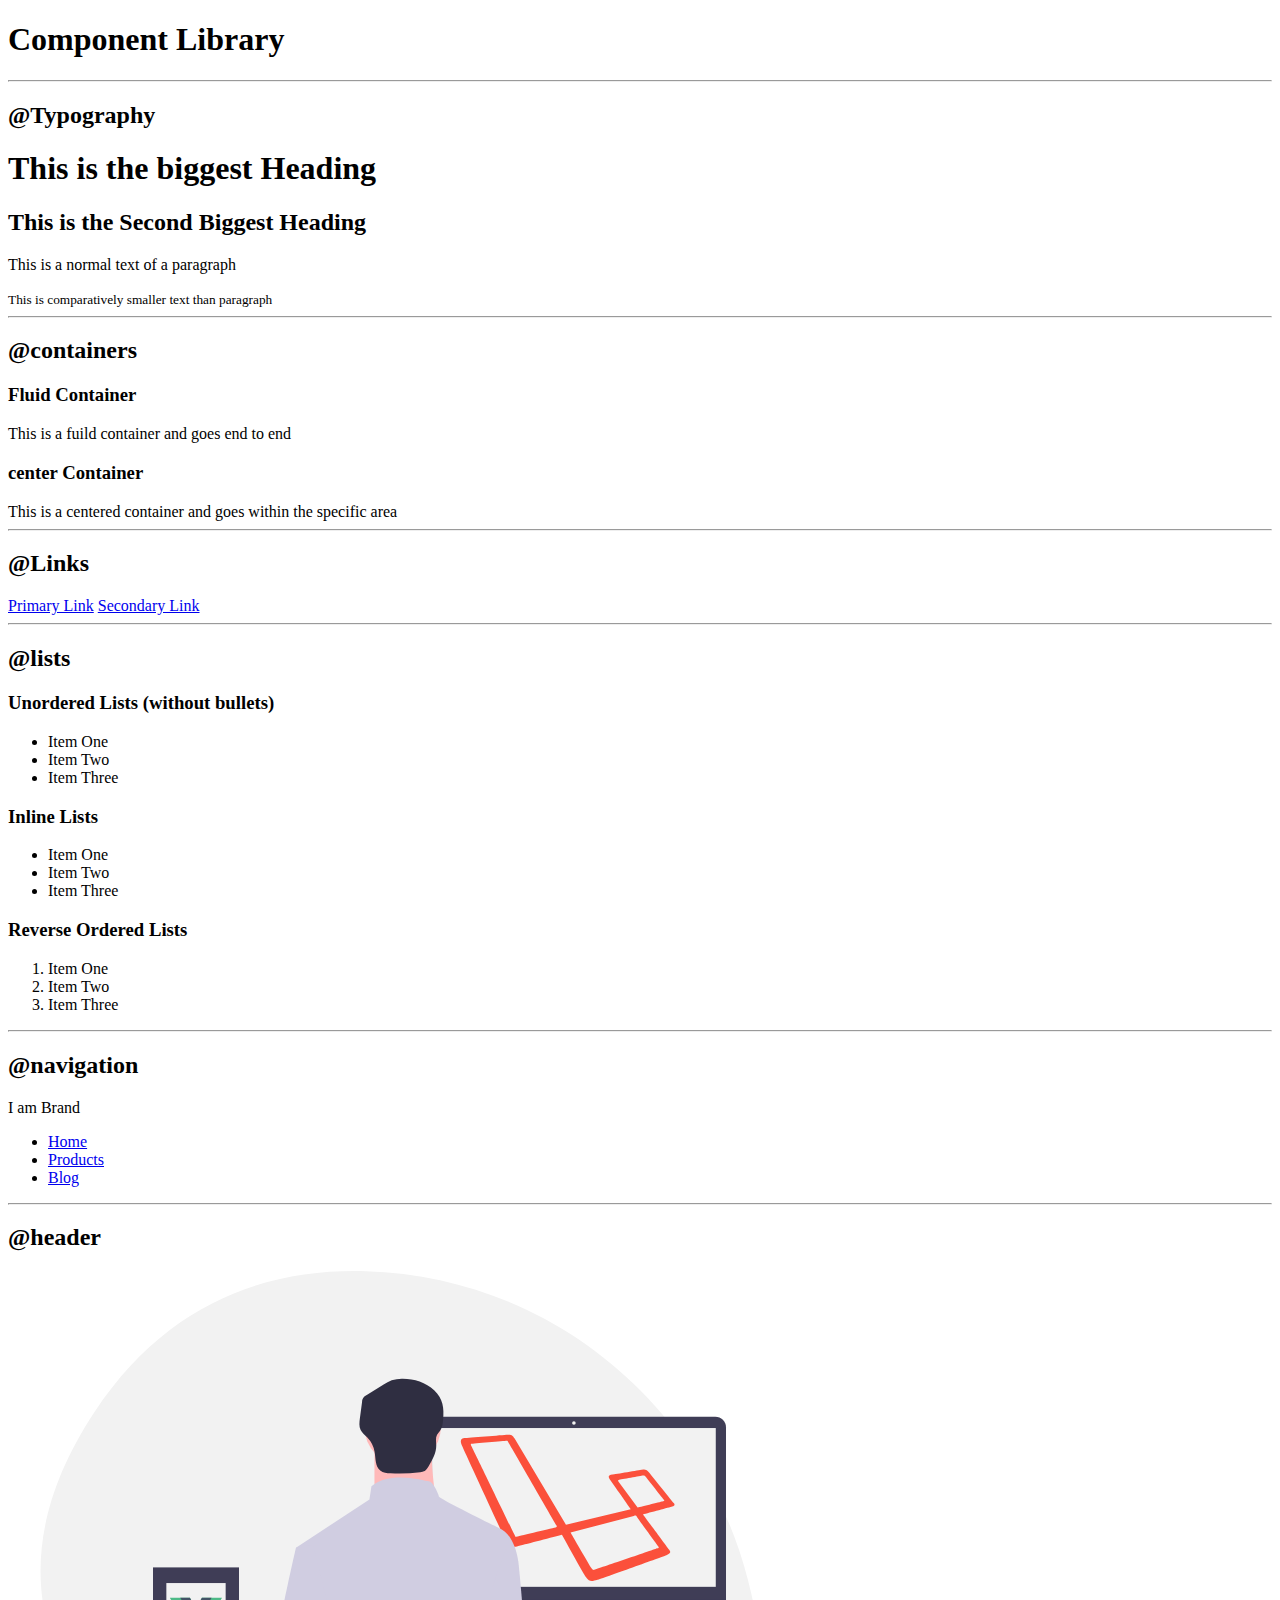
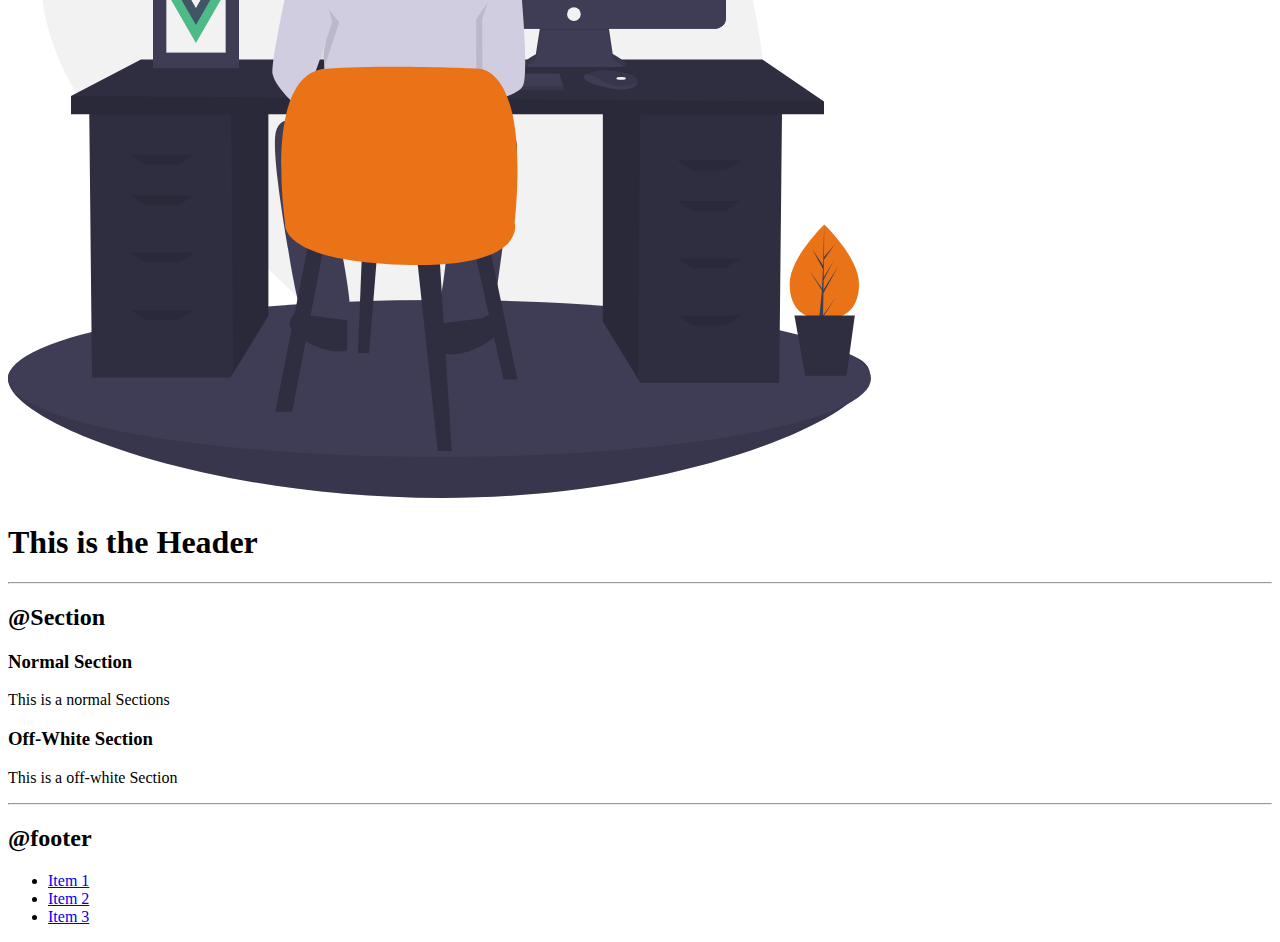
==== index.html @ 39954b43 "initial commit" ====
<!DOCTYPE html>
<html lang="en">

<head>
    <meta charset="UTF-8">
    <meta http-equiv="X-UA-Compatible" content="IE=edge">
    <meta name="viewport" content="width=device-width, initial-scale=1.0">
    <title>Website Component Library</title>
</head>

<body>

    <h1>Component Library</h1>

    <hr>

    <h2>@Typography</h2>
    <h1>This is the biggest Heading</h1>
    <h2>This is the Second Biggest Heading</h2>
    <p>This is a normal text of a paragraph </p>
    <small>This is comparatively smaller text than paragraph</small>

    <hr>

    <h2>@containers</h2>

    <h3>Fluid Container</h3>
    <div>This is a fuild container and goes end to end</div>

    <h3> center Container </h3>
    <div>This is a centered container and goes within the specific area </div>

    <hr>

    <h2>@Links</h2>

    <a href="/">Primary Link</a>

    <a href="/">Secondary Link</a>

    <hr>

    <h2>@lists </h2>

    <h3> Unordered Lists (without bullets) </h3>

    <ul>
        <li>Item One</li>
        <li>Item Two</li>
        <li>Item Three</li>
    </ul>

    <h3> Inline Lists </h3>

    <ul>
        <li>Item One</li>
        <li>Item Two</li>
        <li>Item Three</li>
    </ul>
    <h3>Reverse Ordered Lists</h3>
    <ol>
        <li>Item One</li>
        <li>Item Two</li>
        <li>Item Three</li>
    </ol>

    <hr>

    <h2>@navigation</h2>
    <nav>
        <div>I am Brand</div>
        <ul>
            <li>
                <a href="/">Home</a>
            </li>
            <li>
                <a href="/">Products</a>
            </li>
            <li>
                <a href="/">Blog</a>
            </li>
        </ul>
    </nav>

<hr>

<h2> @header</h2>
<img src = "images/main.svg" />
<header>
    <h1> This is the Header</h1>
</header>

<hr>

<h2>@Section</h2>
<h3>Normal Section</h3>
<p>This is a normal Sections</p>

<h3>Off-White Section</h3>
<p>This is a off-white Section </p>


<hr>

<h2>@footer</h2>
<footer>
    <ul>
        <li>
            <a href = "/">Item 1</a>
        </li>
        <li>
            <a href = "/">Item 2</a>
        </li>
        <li>
            <a href = "/">Item 3</a>
        </li>
    </ul>
</footer>

</body>

</html>
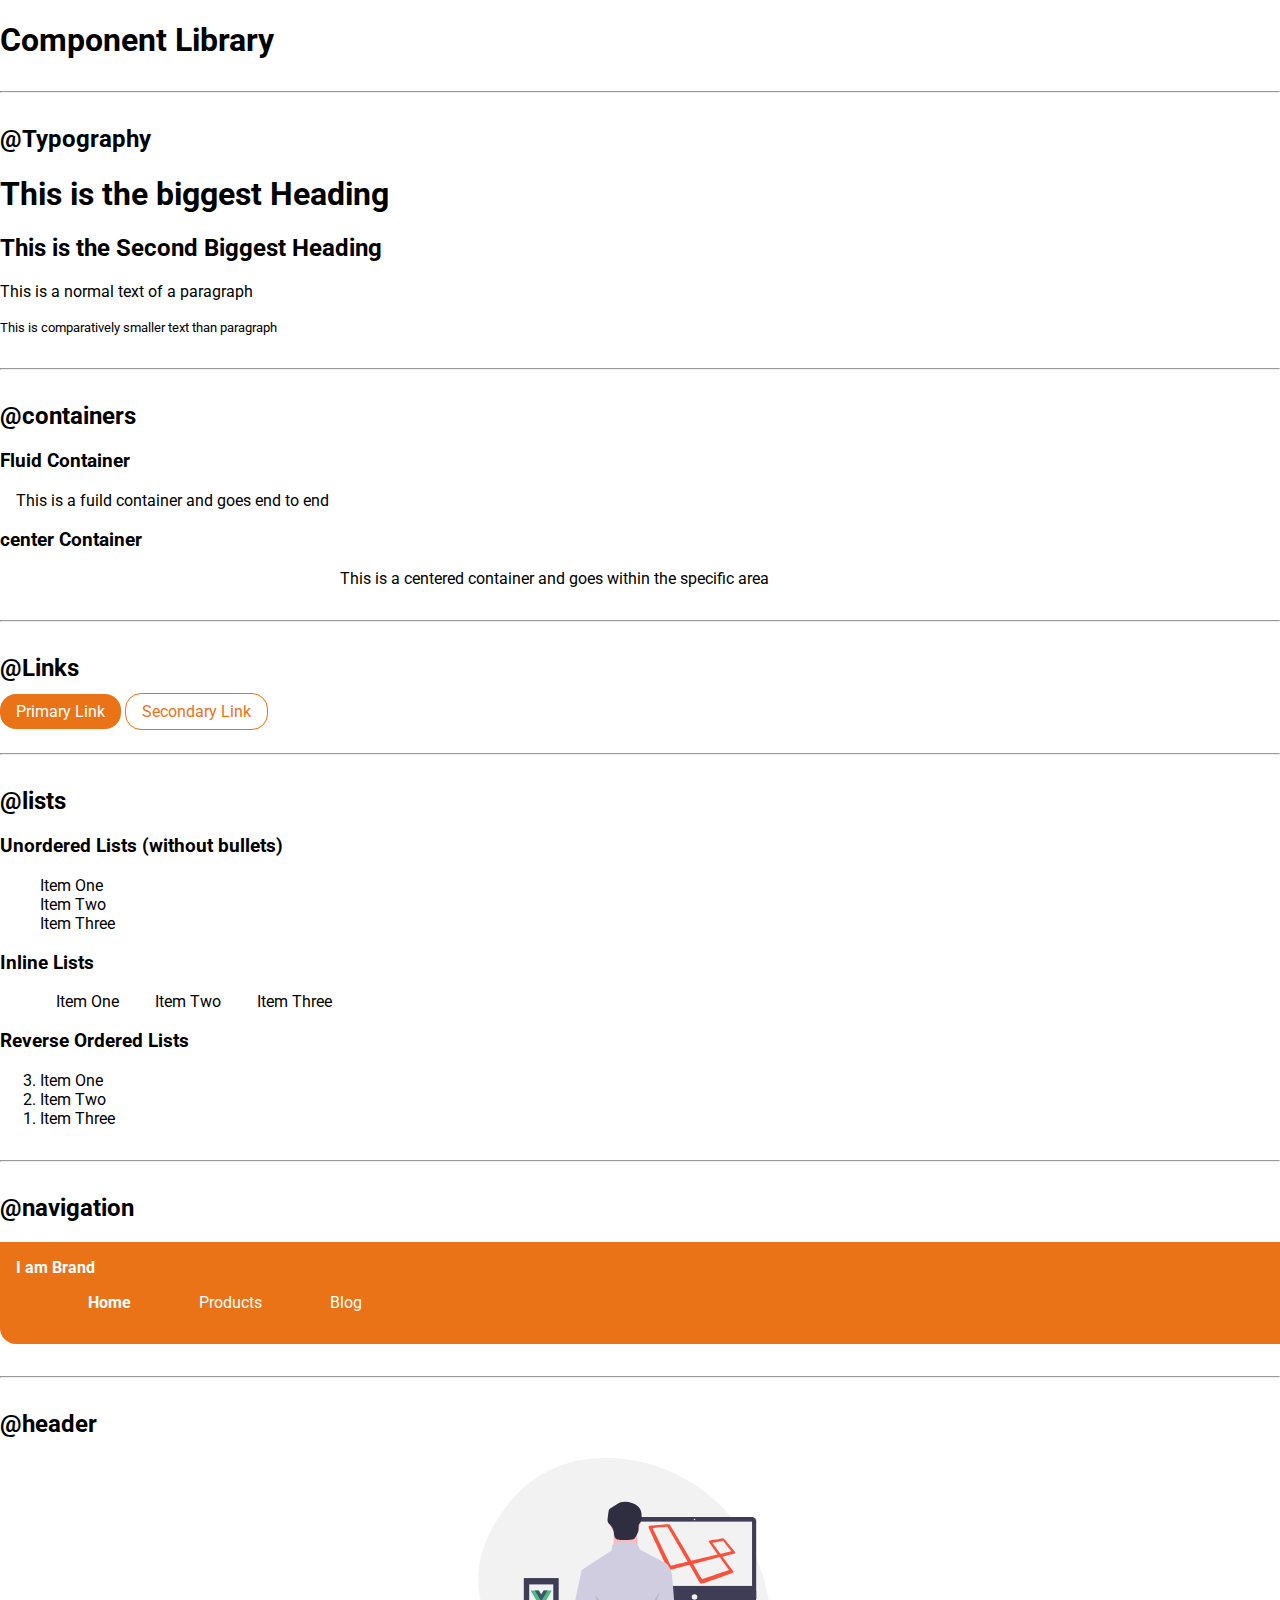
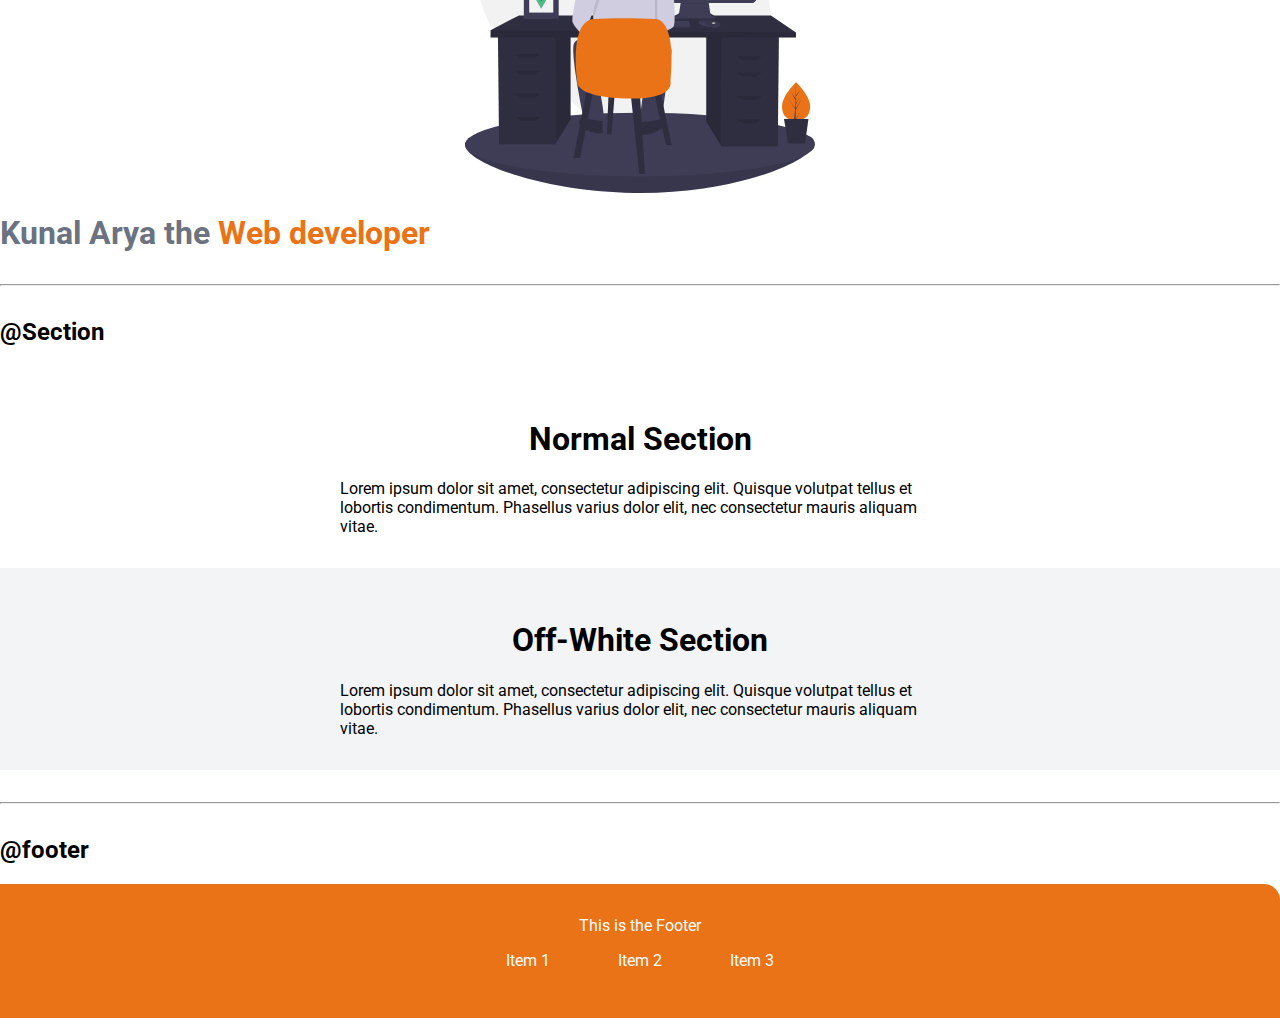
==== commit c78c4de9: "Creating Style.css" ====
--- a/index.html
+++ b/index.html
@@ -6,6 +6,7 @@
     <meta http-equiv="X-UA-Compatible" content="IE=edge">
     <meta name="viewport" content="width=device-width, initial-scale=1.0">
     <title>Website Component Library</title>
+    <link href = "style.css" rel = "stylesheet" / >
 </head>
 
 <body>
@@ -22,21 +23,21 @@
 
     <hr>
 
-    <h2>@containers</h2>
+    <h2 >@containers</h2>
 
     <h3>Fluid Container</h3>
-    <div>This is a fuild container and goes end to end</div>
+    <div class= "container ">This is a fuild container and goes end to end</div>
 
     <h3> center Container </h3>
-    <div>This is a centered container and goes within the specific area </div>
+    <div class = "container container-center">This is a centered container and goes within the specific area </div>
 
     <hr>
 
     <h2>@Links</h2>
 
-    <a href="/">Primary Link</a>
+    <a class = "link link-primary" href="/">Primary Link</a>
 
-    <a href="/">Secondary Link</a>
+    <a class = "link link-secondary" href="/">Secondary Link</a>
 
     <hr>
 
@@ -44,7 +45,7 @@
 
     <h3> Unordered Lists (without bullets) </h3>
 
-    <ul>
+    <ul class ="list-non-bullet">
         <li>Item One</li>
         <li>Item Two</li>
         <li>Item Three</li>
@@ -52,13 +53,13 @@
 
     <h3> Inline Lists </h3>
 
-    <ul>
-        <li>Item One</li>
-        <li>Item Two</li>
-        <li>Item Three</li>
+    <ul class = "list-non-bullet">
+        <li class = "list-inline">Item One</li>
+        <li class = "list-inline">Item Two</li>
+        <li class = "list-inline">Item Three</li>
     </ul>
     <h3>Reverse Ordered Lists</h3>
-    <ol>
+    <ol reversed>
         <li>Item One</li>
         <li>Item Two</li>
         <li>Item Three</li>
@@ -67,17 +68,17 @@
     <hr>
 
     <h2>@navigation</h2>
-    <nav>
-        <div>I am Brand</div>
-        <ul>
-            <li>
-                <a href="/">Home</a>
+    <nav class = "navigation container">
+        <div class = "nav-brand">I am Brand</div>
+        <ul class = "list-non-bullet nav-pills">
+            <li class = "list-inline link-active">
+                <a class = "link"href="/">Home</a>
             </li>
-            <li>
-                <a href="/">Products</a>
+            <li class = "list-inline">
+                <a class = "link" href="/">Products</a>
             </li>
-            <li>
-                <a href="/">Blog</a>
+            <li class = "list-inline">
+                <a class = "link" href="/">Blog</a>
             </li>
         </ul>
     </nav>
@@ -85,34 +86,42 @@
 <hr>
 
 <h2> @header</h2>
-<img src = "images/main.svg" />
-<header>
-    <h1> This is the Header</h1>
+
+<header class = "header">
+    <img class = "main-img"src = "images/main.svg" />
+    <h1 class = "main-heading"> Kunal Arya the <span class = "main-highlight">Web developer</span></h1>
 </header>
 
 <hr>
 
 <h2>@Section</h2>
-<h3>Normal Section</h3>
-<p>This is a normal Sections</p>
+<section class = "section">
+<h1 class = "section-heading">Normal Section</h1>
+<p  class = "container container-center"
+>Lorem ipsum dolor sit amet, consectetur adipiscing elit. Quisque volutpat tellus et lobortis condimentum. Phasellus varius dolor elit, nec consectetur mauris aliquam vitae.</p>
+</section>
 
-<h3>Off-White Section</h3>
-<p>This is a off-white Section </p>
+<section class = "section ow">
+<h1 class = "section-heading">Off-White Section</h1>
+<p  class = "container container-center"
+>Lorem ipsum dolor sit amet, consectetur adipiscing elit. Quisque volutpat tellus et lobortis condimentum. Phasellus varius dolor elit, nec consectetur mauris aliquam vitae.</p>
+</section>
 
 
 <hr>
 
 <h2>@footer</h2>
-<footer>
-    <ul>
-        <li>
-            <a href = "/">Item 1</a>
+<footer class = "footer" >
+    <div> This is the Footer</div>
+    <ul class = "list-non-bullet">
+        <li class = " list list-inline">
+            <a class = "link" href = "/">Item 1</a>
         </li>
-        <li>
-            <a href = "/">Item 2</a>
+        <li class = "list-inline">
+            <a class = "link" href = "/">Item 2</a>
         </li>
-        <li>
-            <a href = "/">Item 3</a>
+        <li class = "list-inline">
+            <a class = "link" href = "/">Item 3</a>
         </li>
     </ul>
 </footer>
--- a/style.css
+++ b/style.css
@@ -0,0 +1,125 @@
+@import url('https://fonts.googleapis.com/css2?family=Roboto:wght@400;700&display=swap');
+
+:root {
+    --primary-color: #EA7317;
+    --dark-grey: #6B7280;
+    --off-white: #F3F4F6
+}
+
+body {
+    font-family: 'Roboto', sans-serif;
+ margin: 0px;
+}
+
+hr {
+    margin: 2rem 0rem;
+}
+/* Container */
+
+.container {
+    padding: 0rem 1rem;
+}
+
+.container-center {
+   max-width: 600px;
+    margin: auto;
+}
+
+/* Links */
+
+.link {
+    text-decoration: none;
+    padding: 0.5rem 1rem;
+}
+
+.link-primary {
+ background-color: var(--primary-color);
+ color : white;
+ border-radius: 1rem;
+}
+
+.link-secondary{
+    border: 1px solid var(--primary-color);
+    border-radius: 1rem;
+    color: var(--primary-color)
+}
+
+/* lists */
+
+.list-non-bullet {
+    list-style: none;
+}
+
+.list-inline {
+    display: inline;
+    padding: 0.5rem 1rem;
+}
+
+/* Navigation */
+
+.navigation {
+    background-color: var(--primary-color);
+    padding: 1rem;
+    color: white;
+    border-bottom-left-radius: 1rem;
+}
+.navigation .link {
+    color: white;
+}
+
+.nav-brand {
+    font-weight: bold;
+}
+
+.link-active {
+    font-weight: bold;
+}
+
+
+
+/* Header */
+
+.main-img {
+    max-width: 350px;
+    display: block;
+    margin: auto;
+}
+
+.main-heading {
+ color: var(--dark-grey);
+}
+.main-highlight {
+    color: var(--primary-color);
+}
+
+/* Sections */
+
+.section {
+    padding: 2rem;
+}
+
+.section-heading{
+    text-align: center;
+}
+
+.ow {
+    background-color: var(--off-white);
+}
+
+/* footer */
+
+.footer {
+    background-color: var(--primary-color);
+    padding: 2rem 1rem;
+    color: white;
+    border-top-right-radius: 1rem;
+    text-align: center;
+}
+
+.footer .link {
+    color: white;
+}
+
+.footer ul {
+    padding-inline-start: 0px;
+}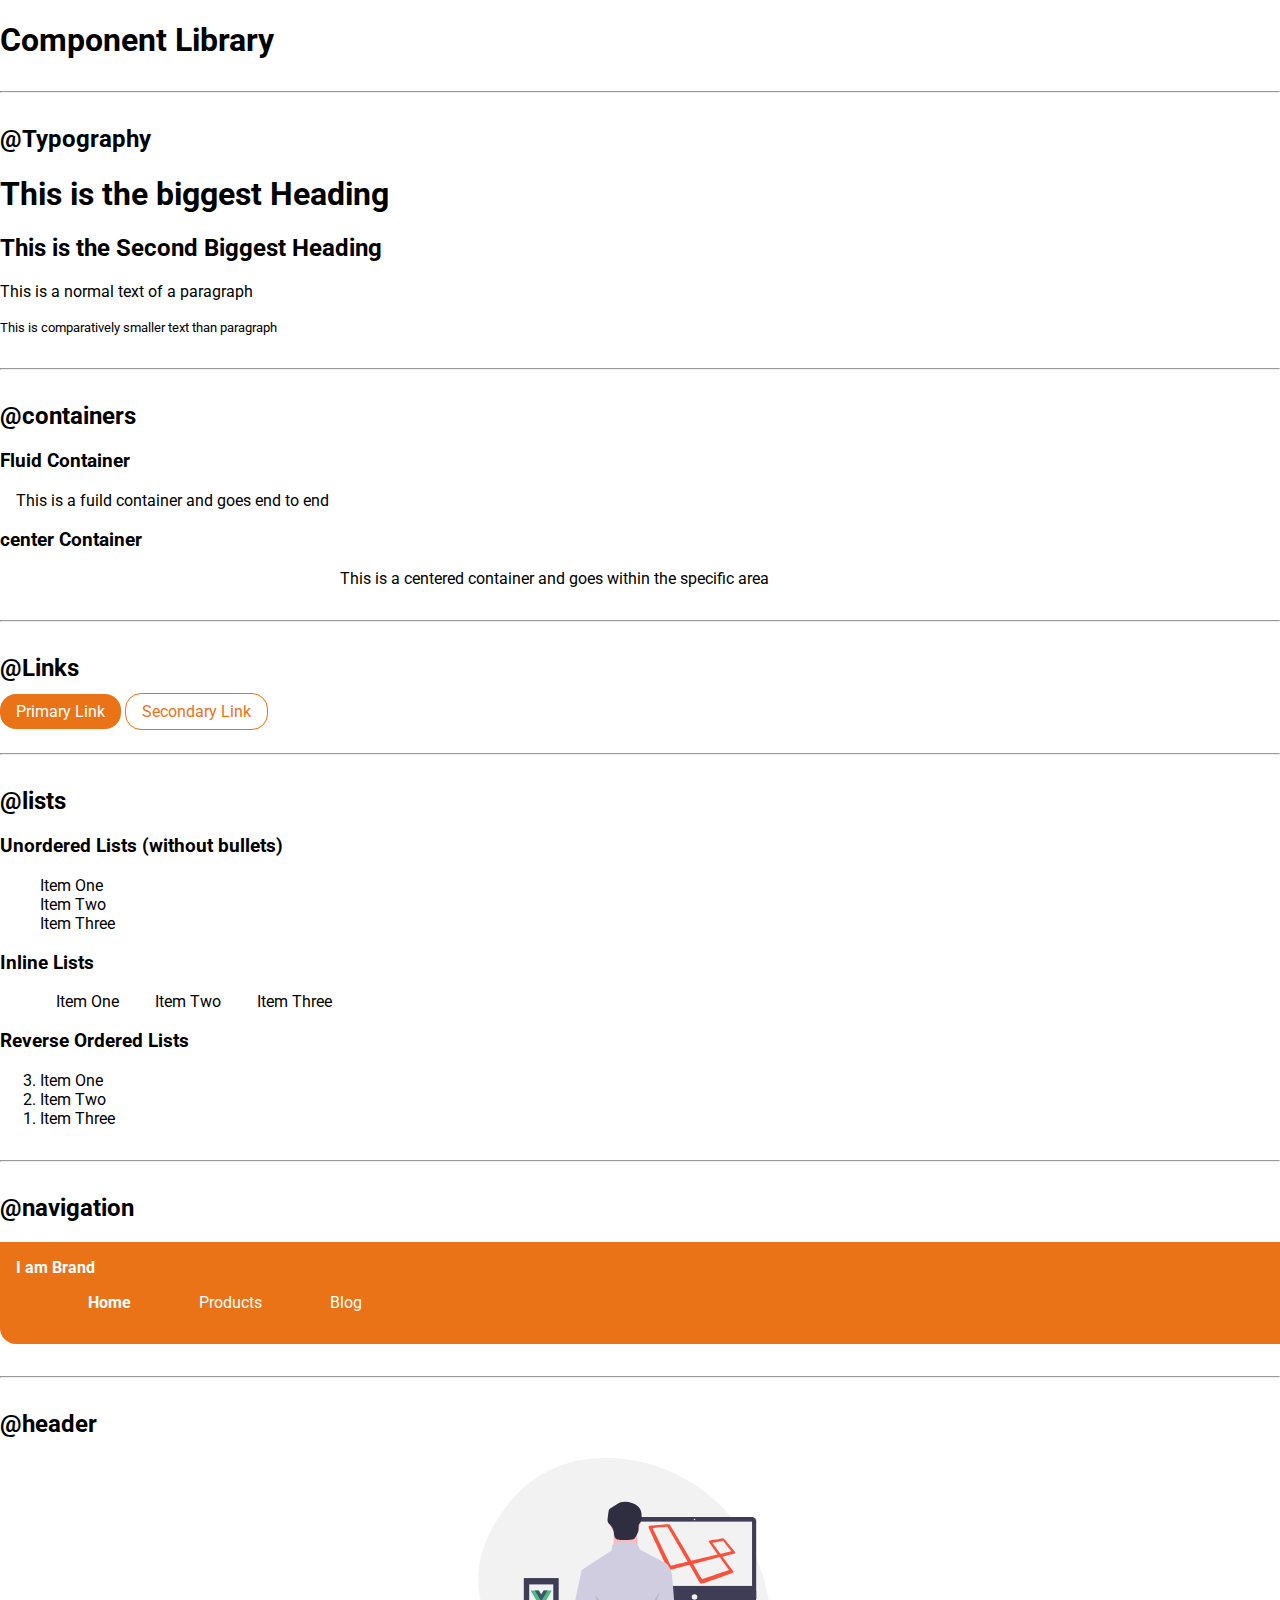
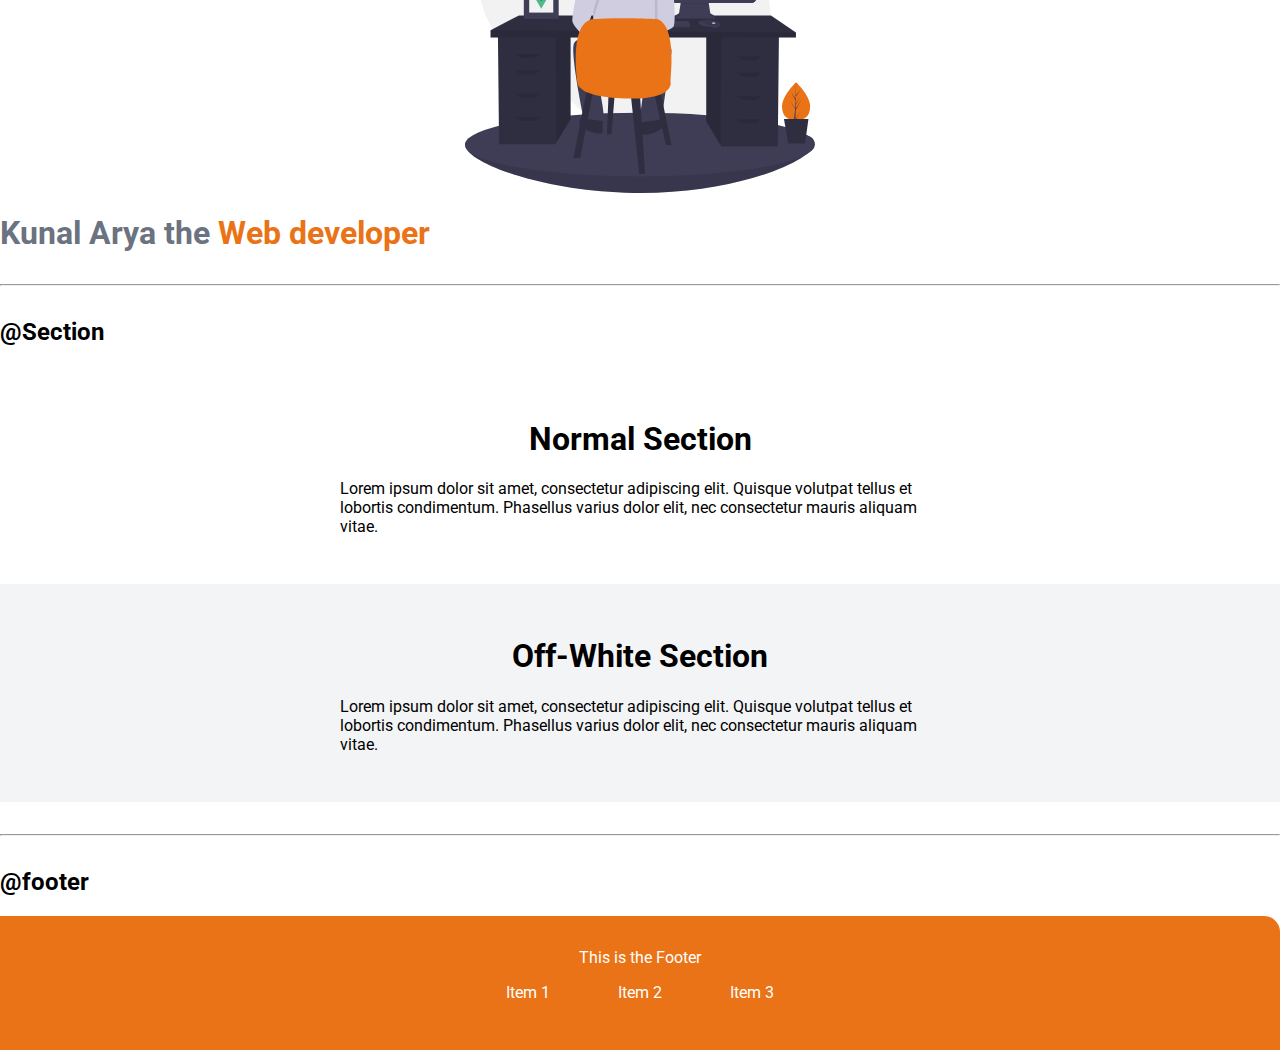
==== commit 5282fb52: "Updating: index.html" ====
--- a/index.html
+++ b/index.html
@@ -6,7 +6,7 @@
     <meta http-equiv="X-UA-Compatible" content="IE=edge">
     <meta name="viewport" content="width=device-width, initial-scale=1.0">
     <title>Website Component Library</title>
-    <link href = "style.css" rel = "stylesheet" / >
+    <link href="style.css" rel="stylesheet" />
 </head>
 
 <body>
@@ -23,21 +23,21 @@
 
     <hr>
 
-    <h2 >@containers</h2>
+    <h2>@containers</h2>
 
     <h3>Fluid Container</h3>
-    <div class= "container ">This is a fuild container and goes end to end</div>
+    <div class="container ">This is a fuild container and goes end to end</div>
 
     <h3> center Container </h3>
-    <div class = "container container-center">This is a centered container and goes within the specific area </div>
+    <div class="container container-center">This is a centered container and goes within the specific area </div>
 
     <hr>
 
     <h2>@Links</h2>
 
-    <a class = "link link-primary" href="/">Primary Link</a>
+    <a class="link link-primary" href="/">Primary Link</a>
 
-    <a class = "link link-secondary" href="/">Secondary Link</a>
+    <a class="link link-secondary" href="/">Secondary Link</a>
 
     <hr>
 
@@ -45,7 +45,7 @@
 
     <h3> Unordered Lists (without bullets) </h3>
 
-    <ul class ="list-non-bullet">
+    <ul class="list-non-bullet">
         <li>Item One</li>
         <li>Item Two</li>
         <li>Item Three</li>
@@ -53,10 +53,10 @@
 
     <h3> Inline Lists </h3>
 
-    <ul class = "list-non-bullet">
-        <li class = "list-inline">Item One</li>
-        <li class = "list-inline">Item Two</li>
-        <li class = "list-inline">Item Three</li>
+    <ul class="list-non-bullet">
+        <li class="list-inline">Item One</li>
+        <li class="list-inline">Item Two</li>
+        <li class="list-inline">Item Three</li>
     </ul>
     <h3>Reverse Ordered Lists</h3>
     <ol reversed>
@@ -68,63 +68,67 @@
     <hr>
 
     <h2>@navigation</h2>
-    <nav class = "navigation container">
-        <div class = "nav-brand">I am Brand</div>
-        <ul class = "list-non-bullet nav-pills">
-            <li class = "list-inline link-active">
-                <a class = "link"href="/">Home</a>
+    <nav class="navigation container">
+        <div class="nav-brand">I am Brand</div>
+        <ul class="list-non-bullet nav-pills">
+            <li class="list-inline link-active">
+                <a class="link" href="/">Home</a>
             </li>
-            <li class = "list-inline">
-                <a class = "link" href="/">Products</a>
+            <li class="list-inline">
+                <a class="link" href="/">Products</a>
             </li>
-            <li class = "list-inline">
-                <a class = "link" href="/">Blog</a>
+            <li class="list-inline">
+                <a class="link" href="/">Blog</a>
             </li>
         </ul>
     </nav>
 
-<hr>
+    <hr>
 
-<h2> @header</h2>
+    <h2> @header</h2>
 
-<header class = "header">
-    <img class = "main-img"src = "images/main.svg" />
-    <h1 class = "main-heading"> Kunal Arya the <span class = "main-highlight">Web developer</span></h1>
-</header>
+    <header class="header">
+        <img class="main-img" src="images/main.svg" />
+        <h1 class="main-heading"> Kunal Arya the <span class="main-highlight">Web developer</span></h1>
+    </header>
 
-<hr>
+    <hr>
 
-<h2>@Section</h2>
-<section class = "section">
-<h1 class = "section-heading">Normal Section</h1>
-<p  class = "container container-center"
->Lorem ipsum dolor sit amet, consectetur adipiscing elit. Quisque volutpat tellus et lobortis condimentum. Phasellus varius dolor elit, nec consectetur mauris aliquam vitae.</p>
-</section>
+    <h2>@Section</h2>
+    <section class="section">
+        <div class="container container-center">
+            <h1 class="section-heading">Normal Section</h1>
+            <p >Lorem ipsum dolor sit amet, consectetur adipiscing elit. Quisque volutpat
+                tellus et lobortis condimentum. Phasellus varius dolor elit, nec consectetur mauris aliquam vitae.</p>
+            </div>
+    </section>
 
-<section class = "section ow">
-<h1 class = "section-heading">Off-White Section</h1>
-<p  class = "container container-center"
->Lorem ipsum dolor sit amet, consectetur adipiscing elit. Quisque volutpat tellus et lobortis condimentum. Phasellus varius dolor elit, nec consectetur mauris aliquam vitae.</p>
-</section>
+    <section class="section ow">
+        <div class="container container-center">
+            <h1 class="section-heading">Off-White Section</h1>
+        <p>Lorem ipsum dolor sit amet, consectetur adipiscing elit. Quisque volutpat
+            tellus et lobortis condimentum. Phasellus varius dolor elit, nec consectetur mauris aliquam vitae.</p>
+        </div>
+    </section>
 
 
-<hr>
+    <hr>
 
-<h2>@footer</h2>
-<footer class = "footer" >
-    <div> This is the Footer</div>
-    <ul class = "list-non-bullet">
-        <li class = " list list-inline">
-            <a class = "link" href = "/">Item 1</a>
-        </li>
-        <li class = "list-inline">
-            <a class = "link" href = "/">Item 2</a>
-        </li>
-        <li class = "list-inline">
-            <a class = "link" href = "/">Item 3</a>
-        </li>
-    </ul>
-</footer>
+    <h2>@footer</h2>
+    <footer class="footer">
+        <div>This is the Footer</div>
+        <ul class="list-non-bullet">
+            <li class=" list list-inline">
+                <a class="link" href="/">Item 1</a>
+            </li>
+            <li class="list-inline">
+                <a class="link" href="/">Item 2</a>
+            </li>
+            <li class="list-inline">
+                <a class="link" href="/">Item 3</a>
+            </li>
+        </ul>
+    </footer>
 
 </body>
 
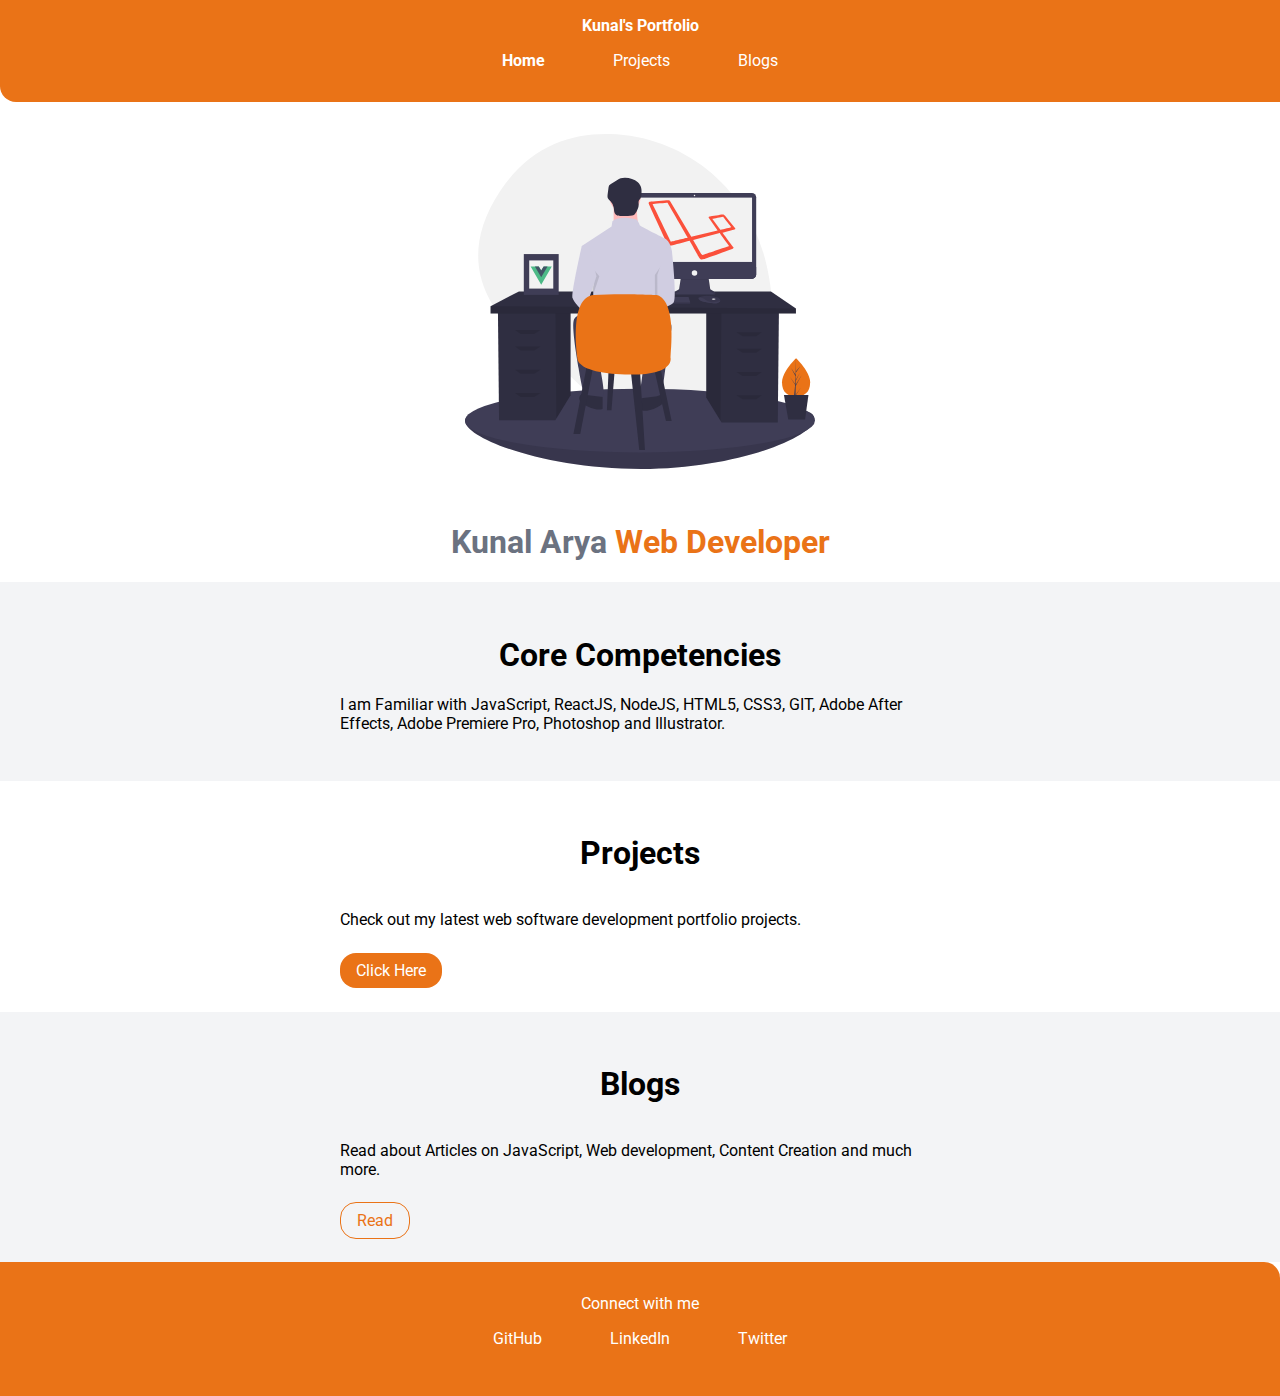
==== commit db091530: "Minor Fix" ====
--- a/index.html
+++ b/index.html
@@ -1,135 +1,68 @@
 <!DOCTYPE html>
 <html lang="en">
-
 <head>
     <meta charset="UTF-8">
     <meta http-equiv="X-UA-Compatible" content="IE=edge">
     <meta name="viewport" content="width=device-width, initial-scale=1.0">
-    <title>Website Component Library</title>
-    <link href="style.css" rel="stylesheet" />
+    <title>Home | Kunal Arya</title>
+    <link href = "style.css" rel = "stylesheet" />
 </head>
-
 <body>
-
-    <h1>Component Library</h1>
-
-    <hr>
-
-    <h2>@Typography</h2>
-    <h1>This is the biggest Heading</h1>
-    <h2>This is the Second Biggest Heading</h2>
-    <p>This is a normal text of a paragraph </p>
-    <small>This is comparatively smaller text than paragraph</small>
-
-    <hr>
-
-    <h2>@containers</h2>
-
-    <h3>Fluid Container</h3>
-    <div class="container ">This is a fuild container and goes end to end</div>
-
-    <h3> center Container </h3>
-    <div class="container container-center">This is a centered container and goes within the specific area </div>
-
-    <hr>
-
-    <h2>@Links</h2>
-
-    <a class="link link-primary" href="/">Primary Link</a>
-
-    <a class="link link-secondary" href="/">Secondary Link</a>
-
-    <hr>
-
-    <h2>@lists </h2>
-
-    <h3> Unordered Lists (without bullets) </h3>
-
-    <ul class="list-non-bullet">
-        <li>Item One</li>
-        <li>Item Two</li>
-        <li>Item Three</li>
-    </ul>
-
-    <h3> Inline Lists </h3>
-
-    <ul class="list-non-bullet">
-        <li class="list-inline">Item One</li>
-        <li class="list-inline">Item Two</li>
-        <li class="list-inline">Item Three</li>
-    </ul>
-    <h3>Reverse Ordered Lists</h3>
-    <ol reversed>
-        <li>Item One</li>
-        <li>Item Two</li>
-        <li>Item Three</li>
-    </ol>
-
-    <hr>
-
-    <h2>@navigation</h2>
     <nav class="navigation container">
-        <div class="nav-brand">I am Brand</div>
+        <div class="nav-brand">Kunal's Portfolio</div>
         <ul class="list-non-bullet nav-pills">
             <li class="list-inline link-active">
                 <a class="link" href="/">Home</a>
             </li>
             <li class="list-inline">
-                <a class="link" href="/">Products</a>
+                <a class="link" href="/projects.html">Projects</a>
             </li>
             <li class="list-inline">
-                <a class="link" href="/">Blog</a>
+                <a class="link" href="/blogs.html">Blogs</a>
             </li>
         </ul>
     </nav>
 
-    <hr>
-
-    <h2> @header</h2>
-
     <header class="header">
-        <img class="main-img" src="images/main.svg" />
-        <h1 class="main-heading"> Kunal Arya the <span class="main-highlight">Web developer</span></h1>
+        <img class="main-img" src="/images/main.svg" />
+        <h1 class="main-heading"> Kunal Arya <span class="main-highlight">Web Developer</span></h1>
     </header>
 
-    <hr>
-
-    <h2>@Section</h2>
+    <section class="section ow">
+        <div class="container container-center">
+            <h1 class="section-heading">Core Competencies</h1>
+     <p>I am Familiar with JavaScript, ReactJS, NodeJS, HTML5, CSS3, GIT, Adobe After Effects, Adobe Premiere Pro, Photoshop and Illustrator.</p>
+        </div>
+    </section>
     <section class="section">
         <div class="container container-center">
-            <h1 class="section-heading">Normal Section</h1>
-            <p >Lorem ipsum dolor sit amet, consectetur adipiscing elit. Quisque volutpat
-                tellus et lobortis condimentum. Phasellus varius dolor elit, nec consectetur mauris aliquam vitae.</p>
+            <h1 class="section-heading">Projects</h1>
+            <p class = "para">Check out my latest web software development portfolio projects. </p>
+            <a class="link link-primary" href="/projects.html">Click Here</a>
             </div>
     </section>
 
     <section class="section ow">
         <div class="container container-center">
-            <h1 class="section-heading">Off-White Section</h1>
-        <p>Lorem ipsum dolor sit amet, consectetur adipiscing elit. Quisque volutpat
-            tellus et lobortis condimentum. Phasellus varius dolor elit, nec consectetur mauris aliquam vitae.</p>
+            <h1 class="section-heading">Blogs</h1>
+        <p class = "para">Read about Articles on JavaScript, Web development, Content Creation and much more. </p>
+        <a class="link link-secondary" href="/blogs.html">Read</a>
         </div>
     </section>
 
-
-    <hr>
-
-    <h2>@footer</h2>
     <footer class="footer">
-        <div>This is the Footer</div>
+        <div>Connect with me </div>
         <ul class="list-non-bullet">
             <li class=" list list-inline">
-                <a class="link" href="/">Item 1</a>
+                <a class="link" href="/">GitHub</a>
             </li>
             <li class="list-inline">
-                <a class="link" href="/">Item 2</a>
+                <a class="link" href="/">LinkedIn</a>
             </li>
             <li class="list-inline">
-                <a class="link" href="/">Item 3</a>
+                <a class="link" href="/">Twitter</a>
             </li>
         </ul>
     </footer>
-
 </body>
-
 </html>--- a/style.css
+++ b/style.css
@@ -32,10 +32,13 @@
     padding: 0.5rem 1rem;
 }
 
+
+
 .link-primary {
  background-color: var(--primary-color);
  color : white;
  border-radius: 1rem;
+ 
 }
 
 .link-secondary{
@@ -62,6 +65,12 @@
     padding: 1rem;
     color: white;
     border-bottom-left-radius: 1rem;
+    text-align: center;
+}
+
+.navigation ul {
+    padding-inline-start: 0px;
+
 }
 .navigation .link {
     color: white;
@@ -83,10 +92,12 @@
     max-width: 350px;
     display: block;
     margin: auto;
+    padding: 2rem;
 }
 
 .main-heading {
  color: var(--dark-grey);
+text-align: center;
 }
 .main-highlight {
     color: var(--primary-color);
@@ -122,4 +133,15 @@
 
 .footer ul {
     padding-inline-start: 0px;
+}
+
+.project-img {
+    max-width: 350px;
+    display: block;
+    margin: auto;
+    padding: 2rem;
+}
+
+.section .para {
+    padding: 1rem 0rem;
 }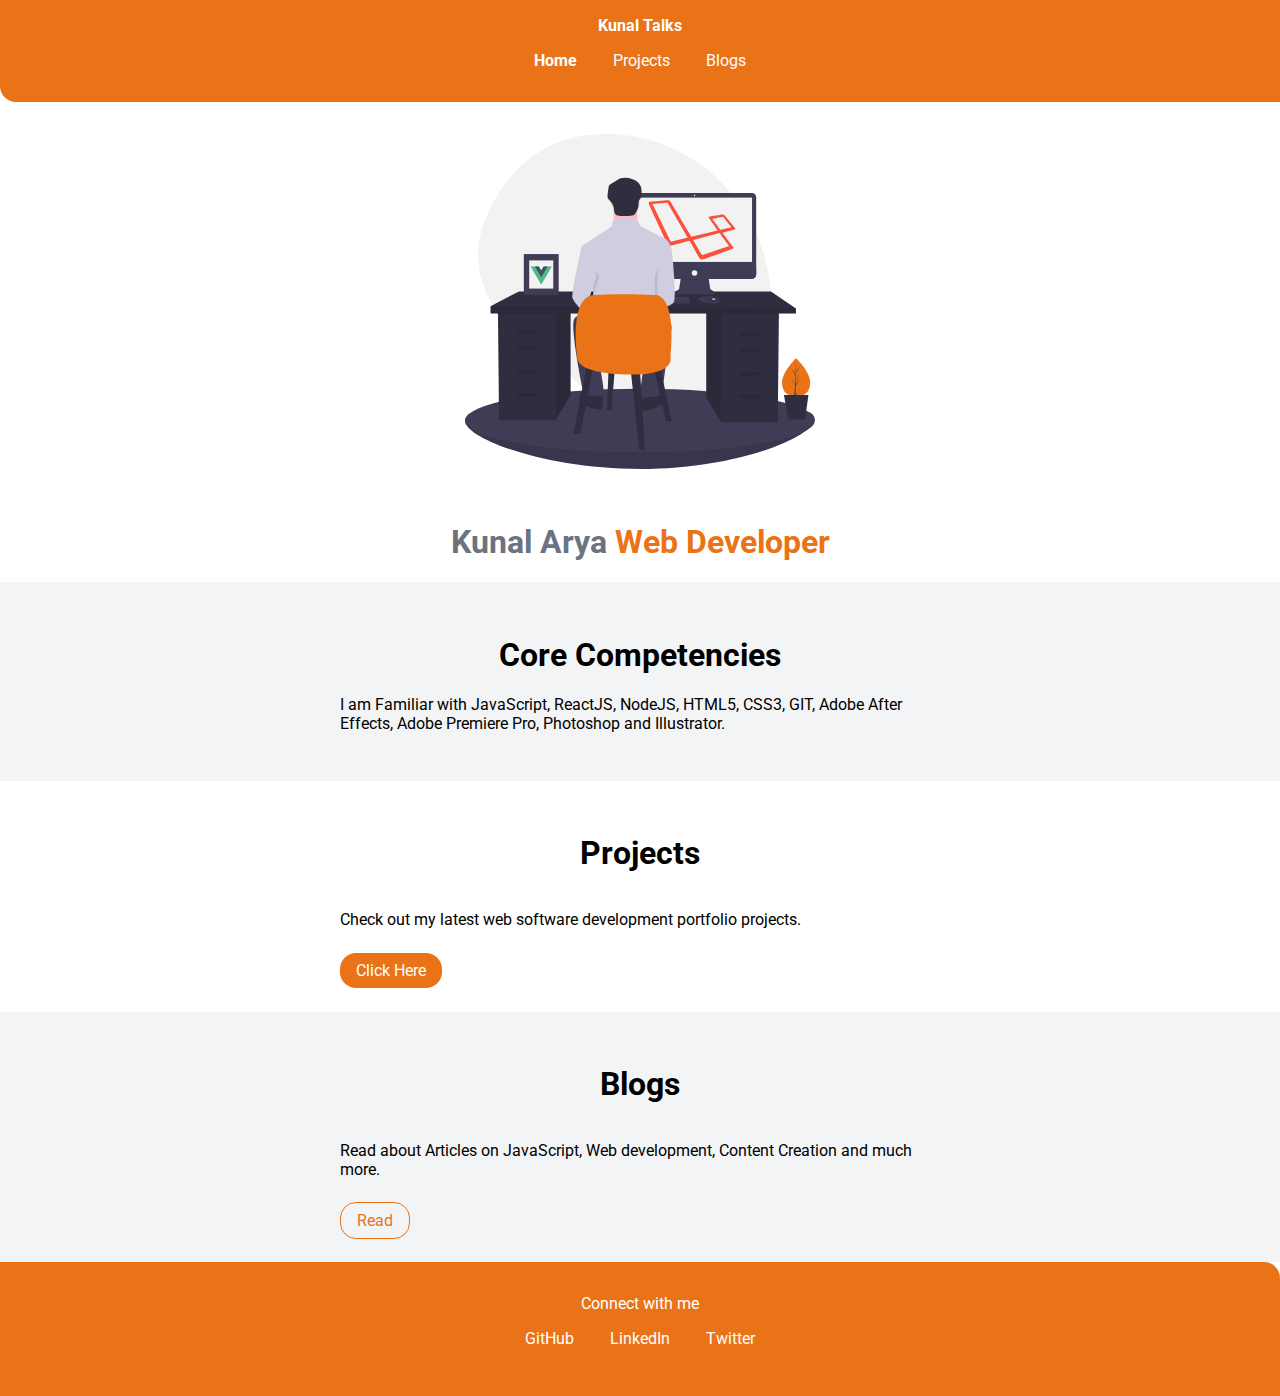
==== commit d8ef3630: "fix: link Fix" ====
--- a/index.html
+++ b/index.html
@@ -9,7 +9,7 @@
 </head>
 <body>
     <nav class="navigation container">
-        <div class="nav-brand">Kunal's Portfolio</div>
+        <div class="nav-brand">Kunal Talks</div>
         <ul class="list-non-bullet nav-pills">
             <li class="list-inline link-active">
                 <a class="link" href="/">Home</a>
--- a/style.css
+++ b/style.css
@@ -38,13 +38,16 @@
  background-color: var(--primary-color);
  color : white;
  border-radius: 1rem;
+ display: inline;
  
 }
 
 .link-secondary{
     border: 1px solid var(--primary-color);
     border-radius: 1rem;
-    color: var(--primary-color)
+    color: var(--primary-color);
+    margin:auto;
+    display: inline;
 }
 
 /* lists */
@@ -55,7 +58,7 @@
 
 .list-inline {
     display: inline;
-    padding: 0.5rem 1rem;
+    padding: auto;
 }
 
 /* Navigation */
@@ -66,6 +69,7 @@
     color: white;
     border-bottom-left-radius: 1rem;
     text-align: center;
+    margin:auto;
 }
 
 .navigation ul {
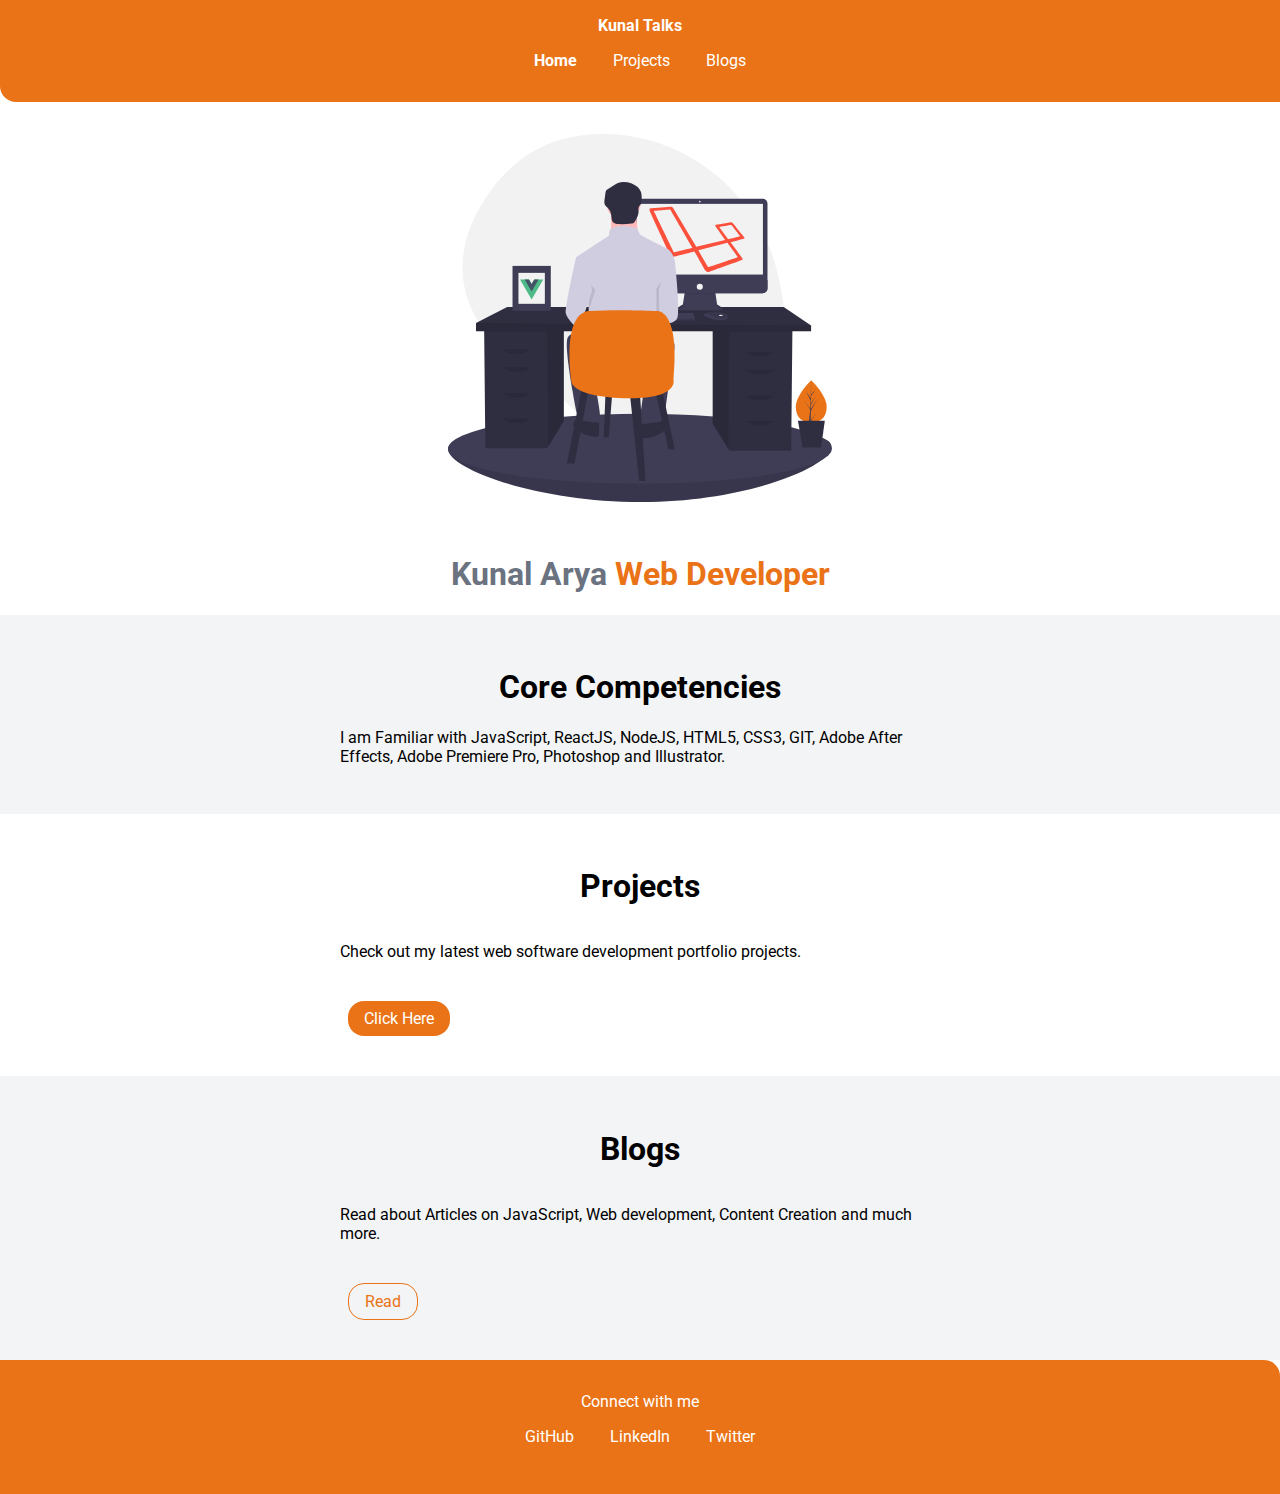
==== commit 4c28a90d: "link updated" ====
--- a/index.html
+++ b/index.html
@@ -54,13 +54,13 @@
         <div>Connect with me </div>
         <ul class="list-non-bullet">
             <li class=" list list-inline">
-                <a class="link" href="/">GitHub</a>
+                <a class="link" href="https://github.com/kunal-arya">GitHub</a>
             </li>
             <li class="list-inline">
-                <a class="link" href="/">LinkedIn</a>
+                <a class="link" href="https://www.linkedin.com/in/kunal-arya-b5674418b/">LinkedIn</a>
             </li>
             <li class="list-inline">
-                <a class="link" href="/">Twitter</a>
+                <a class="link" href="https://twitter.com/KunalAryaa?s=08">Twitter</a>
             </li>
         </ul>
     </footer>
--- a/style.css
+++ b/style.css
@@ -30,6 +30,7 @@
 .link {
     text-decoration: none;
     padding: 0.5rem 1rem;
+    margin: auto;
 }
 
 
@@ -38,16 +39,16 @@
  background-color: var(--primary-color);
  color : white;
  border-radius: 1rem;
- display: inline;
- 
+ display: inline-block;
+ margin: 0.5rem;
 }
 
 .link-secondary{
     border: 1px solid var(--primary-color);
     border-radius: 1rem;
     color: var(--primary-color);
-    margin:auto;
-    display: inline;
+    display: inline-block;
+    margin: 0.5rem;
 }
 
 /* lists */
@@ -93,7 +94,7 @@
 /* Header */
 
 .main-img {
-    max-width: 350px;
+    max-width: 30%;
     display: block;
     margin: auto;
     padding: 2rem;
@@ -140,7 +141,7 @@
 }
 
 .project-img {
-    max-width: 350px;
+    max-width: 30%;
     display: block;
     margin: auto;
     padding: 2rem;
@@ -148,4 +149,21 @@
 
 .section .para {
     padding: 1rem 0rem;
+}
+
+.div-container {
+    max-width: 450px;
+    margin: 4rem auto;
+}
+
+.productive-img {
+    display: block;
+    max-width: 400px;
+    margin: auto;
+}
+
+.coding-img {
+    display: block;
+    max-width: 400px;
+    margin: auto;
 }